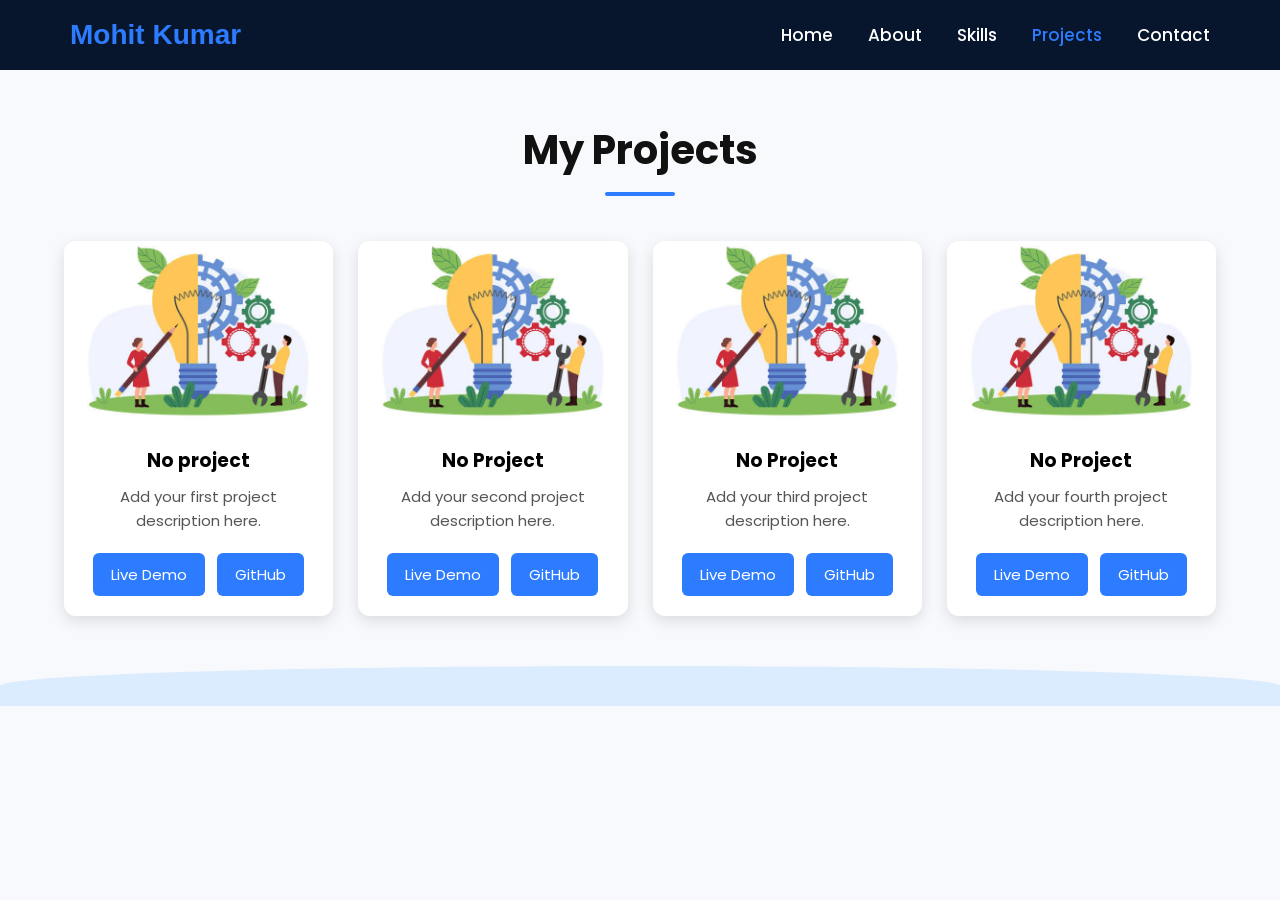
==== indexport/project.html @ 8e13e800 "my project" ====
<!DOCTYPE html>
<html lang="en">
<head>
    <meta charset="UTF-8">
    <meta name="viewport" content="width=device-width, initial-scale=1.0">
    <title>Projects</title>

    <link rel="stylesheet" href="portproject.css">

    <link rel="stylesheet"
    href="https://cdnjs.cloudflare.com/ajax/libs/font-awesome/6.6.0/css/all.min.css">
</head>
<body>

 
<nav class="navbar">

    <div class="logo">
        <h2>Mohit Kumar</h2>
    </div>

    <ul>

        <li><a href="index.html">Home</a></li>

        <li><a href="about.html">About</a></li>

        <li><a href="skills.html">Skills</a></li>

        <li><a href="project.html" class="active">Projects</a></li>

        <li><a href="contact.html">Contact</a></li>

    </ul>

</nav>

 

<section class="projects">

    <h1>My Projects</h1>

    <div class="line"></div>

    <div class="project-container">
 

        <div class="card">

            <img src="noproject.jpeg" alt="Project">

            <h3>No project </h3>

            <p>
                Add your first project description here.
            </p>

            <div class="btns">

                <a href="#">Live Demo</a>

                <a href="#">GitHub</a>

            </div>

        </div>


        

        <div class="card">

            <img src="noproject.jpeg" alt="Project">

            <h3>No Project</h3>

            <p>
                Add your second project description here.
            </p>

            <div class="btns">

                <a href="#">Live Demo</a>

                <a href="#">GitHub</a>

            </div>

        </div>

 

        <div class="card">

            <img src="noproject.jpeg" alt="Project">

            <h3> No Project</h3>

            <p>
                Add your third project description here.
            </p>

            <div class="btns">

                <a href="#">Live Demo</a>

                <a href="#">GitHub</a>

            </div>

        </div>

 

        <div class="card">

            <img src="noproject.jpeg" alt="Project">

            <h3> No Project  </h3>

            <p>
                Add your fourth project description here.
            </p>

            <div class="btns">

                <a href="#">Live Demo</a>

                <a href="#">GitHub</a>

            </div>

        </div>

    </div>

</section>

<div class="wave"></div>

</body>
</html>
---- indexport/portproject.css ----
@import url('https://fonts.googleapis.com/css2?family=Poppins:wght@300;400;500;600;700&display=swap');

*{
    margin:0;
    padding:0;
    box-sizing:border-box;
    font-family:'Poppins',sans-serif;
}

body{
    background:#f8f9fc;
}
 

.navbar{
    width:100%;
    height:70px;
    background:#08162d;
    display:flex;
    justify-content:space-between;
    align-items:center;
    padding:0 70px;
}

.logo h2{
    color:#2d7cff;
    font-size:28px;
    font-family: 'Lucida Sans', 'Lucida Sans Regular', 'Lucida Grande', 'Lucida Sans Unicode', Geneva, Verdana, sans-serif;
    
}

.navbar ul{
    display:flex;
    list-style:none;
    font-weight: 500;
}

.navbar ul li{
    margin-left:35px;
}

.navbar ul li a{
    color:#fff;
    text-decoration:none;
    transition:.3s;
    font-size:17px;
}

.navbar ul li a:hover,
.navbar ul li a.active{
    color:#2d7cff;
}

 

.projects{
    width:90%;
    margin:50px auto;
}

.projects h1{
    text-align:center;
    font-size:40px;
    color:#111;
}

.line{
    width:70px;
    height:4px;
    background:#2d7cff;
    margin:12px auto 45px;
    border-radius:10px;
}

.project-container{
    display:grid;
    grid-template-columns:repeat(4,1fr);
    gap:25px;
}

.card{
    background:#fff;
    border-radius:12px;
    overflow:hidden;
    box-shadow:0 5px 15px rgba(0,0,0,.12);
    transition:.4s;
    padding-bottom:20px;
}

.card:hover{
    transform:translateY(-10px);
    box-shadow:0 10px 25px rgba(0,0,0,.2);
}

.card img{
    width:100%;
    height:180px;
    object-fit:cover;
}

.card h3{
    text-align:center;
    margin:18px 0 10px;
}

.card p{
    text-align:center;
    color:#555;
    padding:0 15px;
    font-size:15px;
    line-height:24px;
}

.btns{
    display:flex;
    justify-content:center;
    gap:12px;
    margin-top:20px;
}

.btns a{
    text-decoration:none;
    background:#2d7cff;
    color:#fff;
    padding:10px 18px;
    border-radius:6px;
    transition:.3s;
    font-size:15px;
}

.btns a:hover{
    background:#0f4ed6;
}

.wave{
    width:100%;
    height:40px;
    background:#dcecff;
    border-radius:100% 100% 0 0;
}


.projects{
    animation: fadeUp 1.1s ease;
}

@keyframes fadeUp{

    0%{
        opacity:0;
        transform:translateY(50px);
    }

    100%{
        opacity:1;
        transform:translateY(0);
    }

}

 

/*================ RESPONSIVE ================*/

@media(max-width:1200px){

.project-container{
    grid-template-columns:repeat(2,1fr);
}

}

@media(max-width:768px){

.navbar{
    flex-direction:column;
    height:auto;
    padding:20px;
}

.navbar ul{
    margin-top:15px;
    flex-wrap:wrap;
    justify-content:center;
}

.navbar ul li{
    margin:10px 15px;
}

.projects{
    width:95%;
}

.project-container{
    grid-template-columns:1fr;
}

.projects h1{
    font-size:34px;
}

.card img{
    height:220px;
}

}

@media(max-width:480px){

.logo h2{
    font-size:22px;
}

.navbar ul{
    flex-direction:column;
    align-items:center;
}

.navbar ul li{
    margin:8px 0;
}

.projects h1{
    font-size:28px;
}

.btns{
    flex-direction:column;
    align-items:center;
}

.btns a{
    width:80%;
    text-align:center;
}

.card img{
    height:180px;
}

}
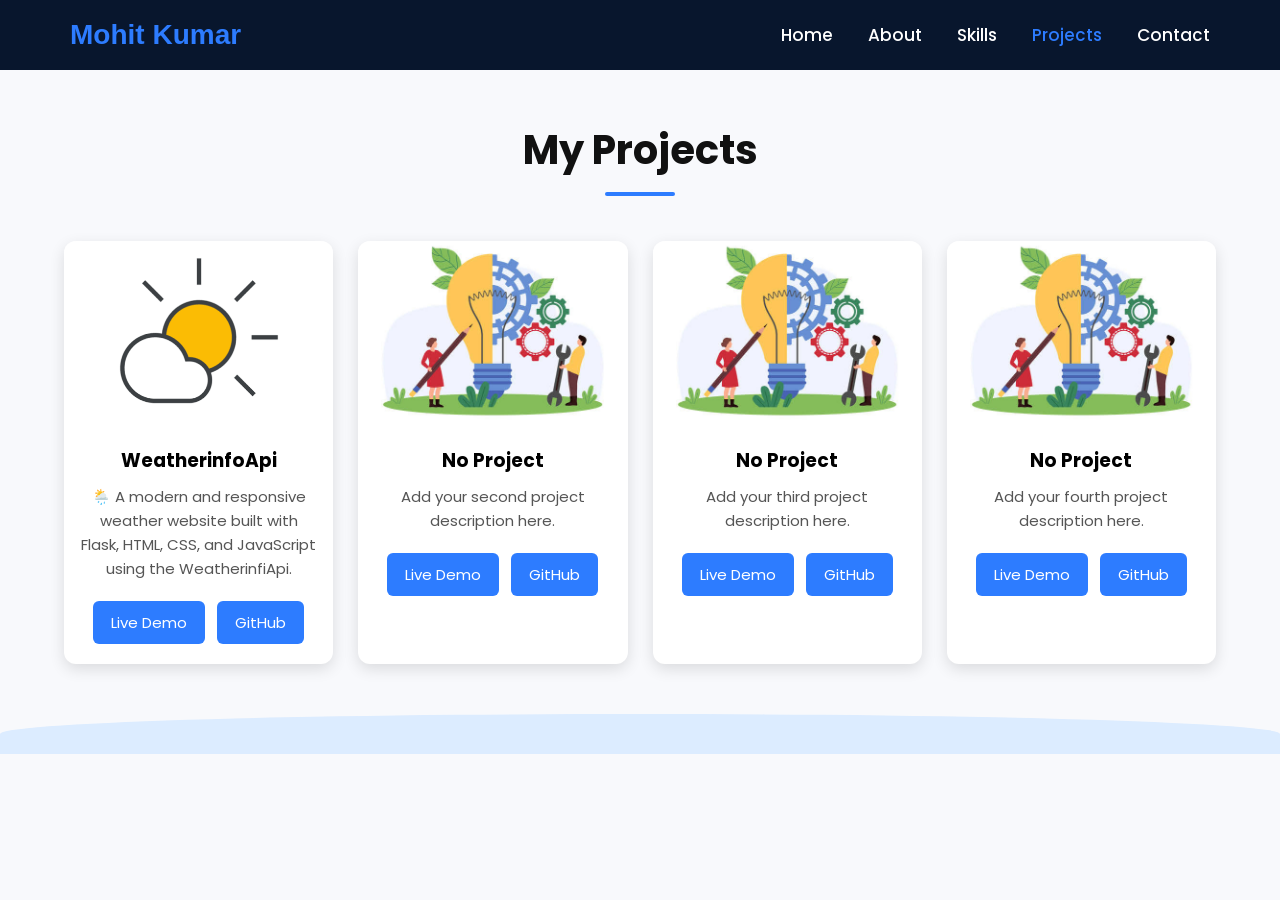
==== commit 69560ded: "Add project details" ====
--- a/indexport/project.html
+++ b/indexport/project.html
@@ -48,19 +48,19 @@
 
         <div class="card">
 
-            <img src="noproject.jpeg" alt="Project">
+            <img src="wwather.png" alt="Project">
 
-            <h3>No project </h3>
+            <h3>WeatherinfoApi </h3>
 
             <p>
-                Add your first project description here.
-            </p>
+                🌦️ A modern and responsive weather website built with Flask, HTML, CSS, and JavaScript using the WeatherinfiApi.
+             </p>
 
             <div class="btns">
 
                 <a href="#">Live Demo</a>
 
-                <a href="#">GitHub</a>
+                <a href="https://github.com/Mohitkumar413/WeatherinfoApi.git">GitHub</a>
 
             </div>
 
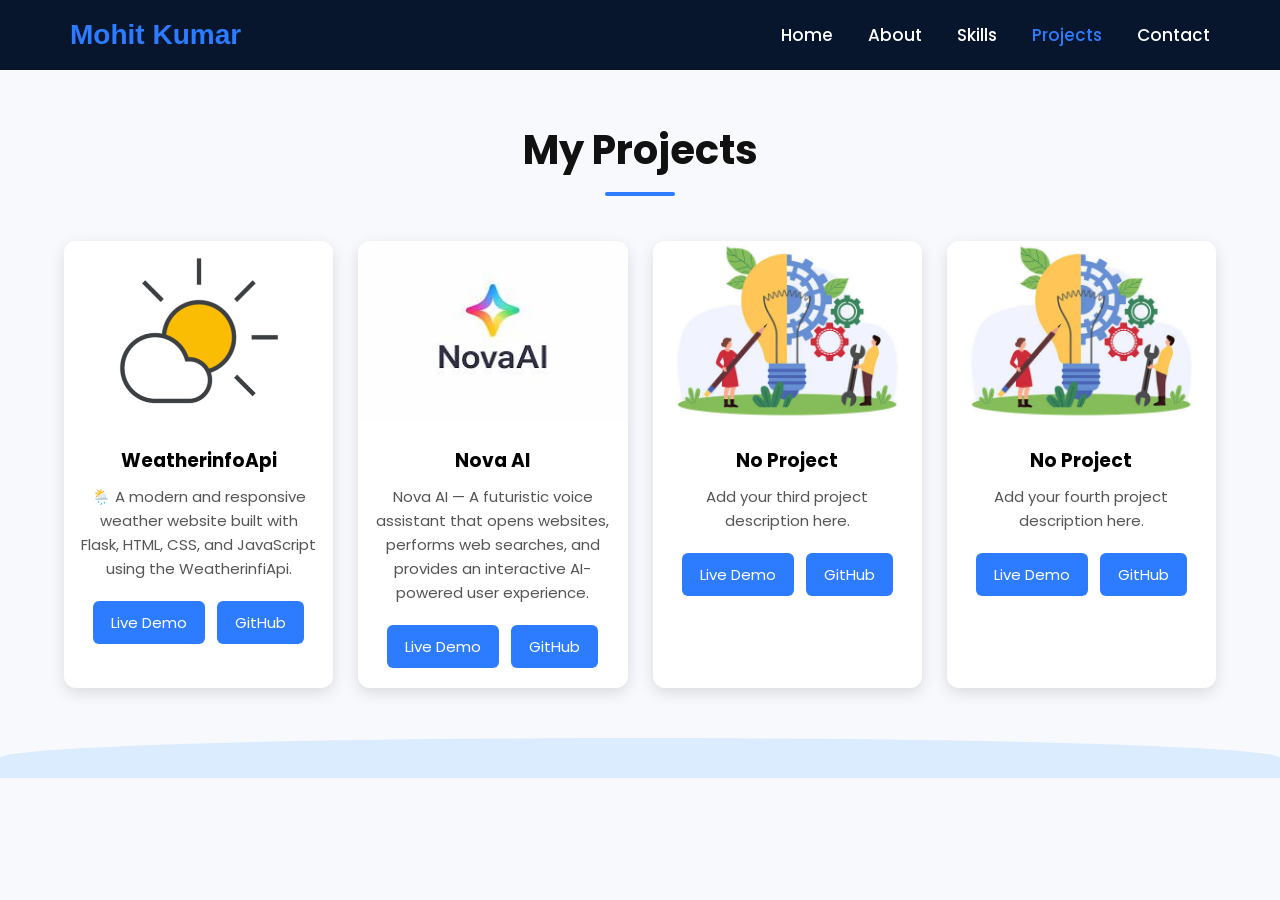
==== commit 6556f121: "Add project" ====
--- a/indexport/project.html
+++ b/indexport/project.html
@@ -58,7 +58,7 @@
 
             <div class="btns">
 
-                <a href="#">Live Demo</a>
+                <a href="demo.mp4" target="_blank">Live Demo</a>
 
                 <a href="https://github.com/Mohitkumar413/WeatherinfoApi.git">GitHub</a>
 
@@ -71,19 +71,20 @@
 
         <div class="card">
 
-            <img src="noproject.jpeg" alt="Project">
+            <img src="novaai.jpeg" alt="Project">
 
-            <h3>No Project</h3>
+            <h3>Nova AI</h3>
 
             <p>
-                Add your second project description here.
-            </p>
+               Nova AI — A futuristic voice assistant that opens websites, performs web searches, and provides an interactive AI-powered user experience.
+
+             </p>
 
             <div class="btns">
 
                 <a href="#">Live Demo</a>
 
-                <a href="#">GitHub</a>
+                <a href="https://github.com/Mohitkumar413/NOVA-AI.git">GitHub</a>
 
             </div>
 
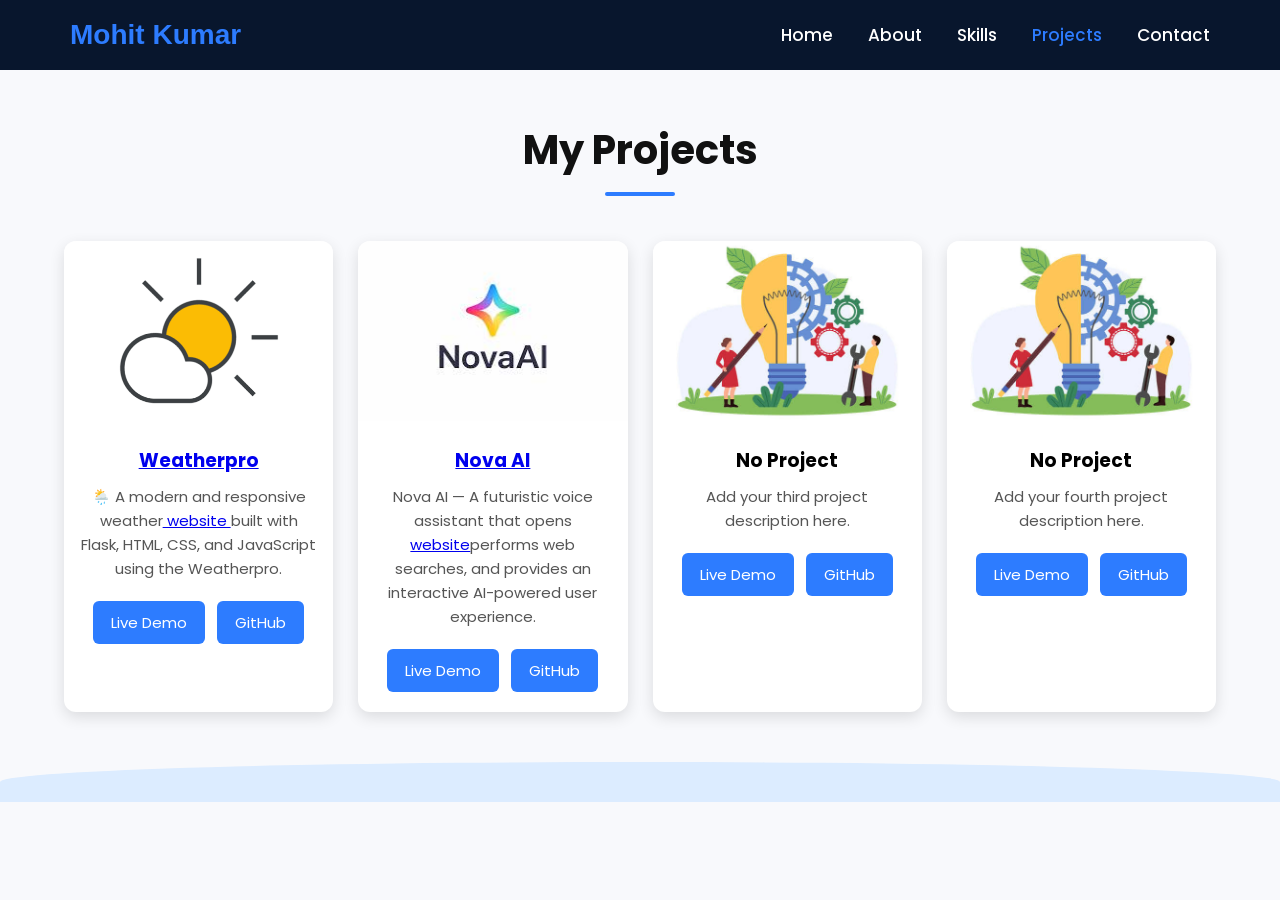
==== commit 8e4c6d6c: "update" ====
--- a/indexport/project.html
+++ b/indexport/project.html
@@ -50,17 +50,17 @@
 
             <img src="wwather.png" alt="Project">
 
-            <h3>WeatherinfoApi </h3>
+            <h3><a href="https://weatherpro-cmvf.onrender.com/">Weatherpro </a></h3>
 
             <p>
-                🌦️ A modern and responsive weather website built with Flask, HTML, CSS, and JavaScript using the WeatherinfiApi.
+                🌦️ A modern and responsive weather<a href="https://weatherpro-cmvf.onrender.com/".> website </a>built with Flask, HTML, CSS, and JavaScript using the Weatherpro.
              </p>
 
             <div class="btns">
 
-                <a href="demo.mp4" target="_blank">Live Demo</a>
+                <a href="#" target="_blank">Live Demo</a>
 
-                <a href="https://github.com/Mohitkumar413/WeatherinfoApi.git">GitHub</a>
+                <a href="https://github.com/Mohitkumar413/weatherpro.git">GitHub</a>
 
             </div>
 
@@ -71,12 +71,12 @@
 
         <div class="card">
 
-            <img src="novaai.jpeg" alt="Project">
+           <img src="novaai.jpeg"alt="Project">
 
-            <h3>Nova AI</h3>
+            <h3><a href="https://novaai22.netlify.app/" > Nova AI </a></h3>
 
             <p>
-               Nova AI — A futuristic voice assistant that opens websites, performs web searches, and provides an interactive AI-powered user experience.
+               Nova AI — A futuristic voice assistant that opens <a href="https://novaai22.netlify.app/" >website</a>performs web searches, and provides an interactive AI-powered user experience.
 
              </p>
 
